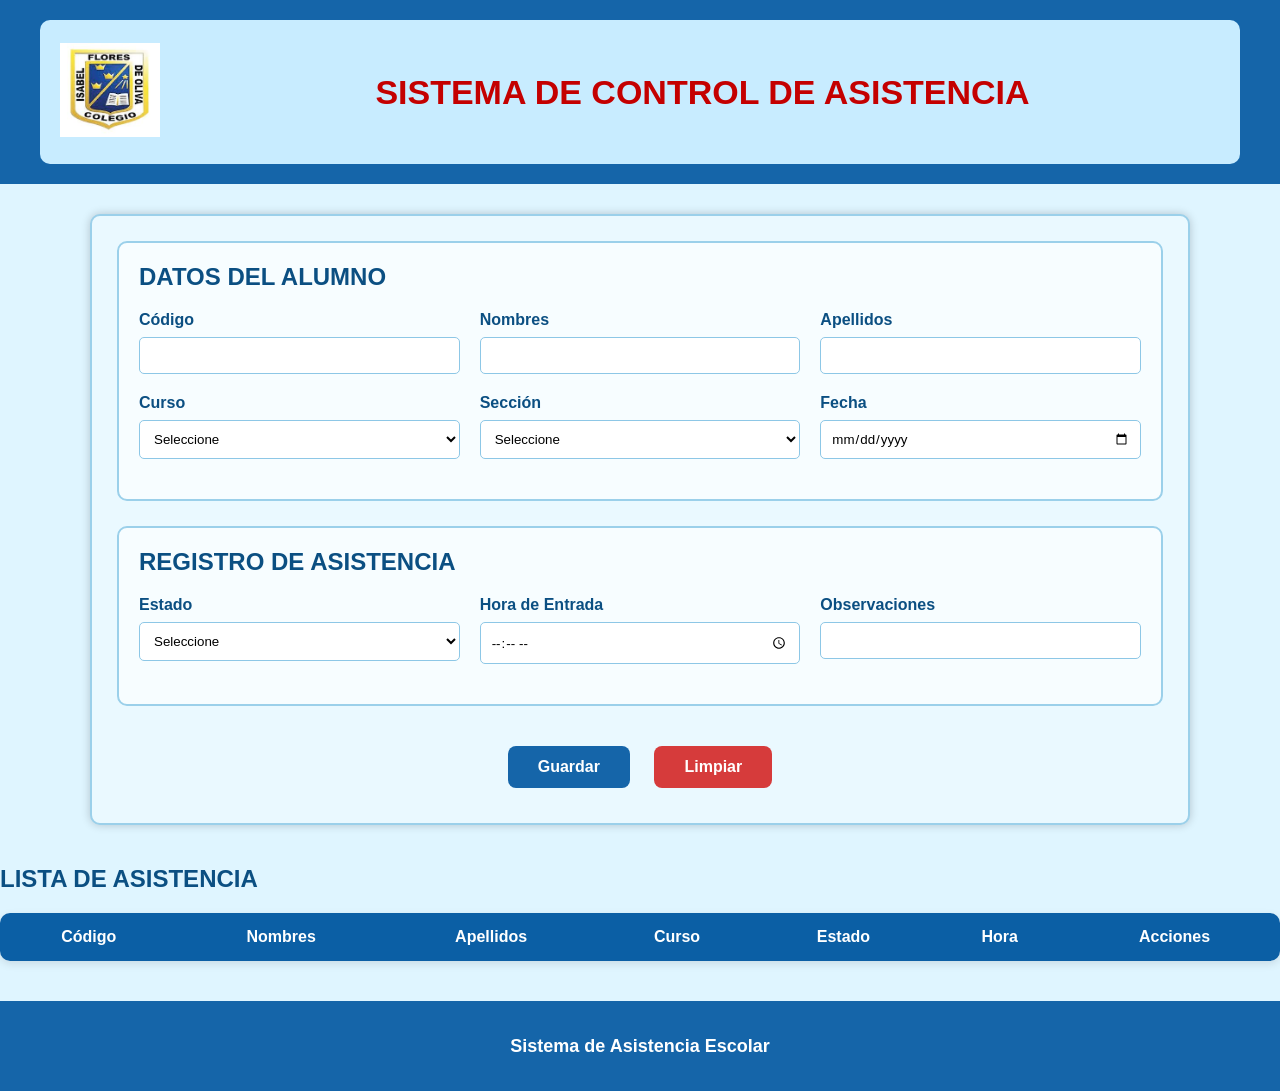
==== frontend/html/asistencia.html @ 784ea983 "avance frontend" ====
<!DOCTYPE html>
<html lang="es">
<head>
    <meta charset="UTF-8">
    <meta name="viewport" content="width=device-width, initial-scale=1.0">
    <title>Sistema de Asistencia</title>

    <link rel="stylesheet" href="/frontend/css/asistencia.css">
</head>

<body>
<header class="header">

    <div class="header-contenido">

        <div class="logo">
            <img src="/Imagenes/logo.jpg" alt="Logo">
        </div>

        <div class="titulo">
            <h1>SISTEMA DE CONTROL DE ASISTENCIA</h1>
        </div>

    </div>

</header>

    <main class="contenedor">

        <section class="seccion">

            <h2>DATOS DEL ALUMNO</h2>

            <div class="fila">

                <div class="grupo">
                    <label>Código</label>
                    <input type="text">
                </div>

                <div class="grupo">
                    <label>Nombres</label>
                    <input type="text">
                </div>

                <div class="grupo">
                    <label>Apellidos</label>
                    <input type="text">
                </div>

            </div>

            <div class="fila">

                <div class="grupo">
                    <label>Curso</label>
                    <select>
                        <option>Seleccione</option>
                        <option>Programación</option>
                        <option>Diseño Web</option>
                        <option>Base de Datos</option>
                    </select>
                </div>

                <div class="grupo">
                    <label>Sección</label>
                    <select>
                        <option>Seleccione</option>
                        <option>A</option>
                        <option>B</option>
                    </select>
                </div>

                <div class="grupo">
                    <label>Fecha</label>
                    <input type="date">
                </div>

            </div>

        </section>



        <!-- REGISTRO -->
        <section class="seccion">

            <h2>REGISTRO DE ASISTENCIA</h2>

            <div class="fila">

                <div class="grupo">
                    <label>Estado</label>
                    <select>
                        <option>Seleccione</option>
                        <option>Presente</option>
                        <option>Tardanza</option>
                        <option>Falta</option>
                    </select>
                </div>

                <div class="grupo">
                    <label>Hora de Entrada</label>
                    <input type="time">
                </div>

                <div class="grupo">
                    <label>Observaciones</label>
                    <input type="text">
                </div>

            </div>

        </section>






</section>

        <div class="botones">

            <button class="btn guardar">
                Guardar
            </button>

            <button class="btn limpiar">
                Limpiar
            </button>

        </div>

    </main>



<section class="tabla-contenedor">

    <h2>LISTA DE ASISTENCIA</h2>

    <table>

        <thead>

            <tr>
                <th>Código</th>
                <th>Nombres</th>
                <th>Apellidos</th>
                <th>Curso</th>
                <th>Estado</th>
                <th>Hora</th>
                <th>Acciones</th>
            </tr>

        </thead>

        <tbody>

           
        </tbody>

    </table>





<footer class="footer">

    <p>
        Sistema de Asistencia Escolar
    </p>

</footer>

</body>
</html>
---- frontend/css/asistencia.css ----
*{
    margin: 0;
    padding: 0;
    box-sizing: border-box;
    font-family: Arial, Helvetica, sans-serif;
}

body{
    background: #dff5ff;
}




.header{
    width: 100%;
    background: #1565a9;
    padding: 20px 40px;
}

.header-contenido{
    background: #c8ecff;
    border-radius: 10px;
    display: flex;
    align-items: center;
    gap: 25px;
    padding: 20px;
}



.logo img{
    width: 100px;
    height: 100px;
    object-fit: contain;
}


.titulo{
    width: 100%;
    text-align: center;
}

.titulo h1{
    color: #c40000;
    font-size: 34px;
}



.contenedor{
    width: 90%;
    max-width: 1100px;
    margin: 30px auto;
    background: #eaf9ff;
    padding: 25px;
    border-radius: 10px;
    border: 2px solid #9bd0ea;
    box-shadow: 0px 0px 10px rgba(0,0,0,0.2);
}


.seccion{
    margin-bottom: 25px;
    padding: 20px;
    border: 2px solid #9bd0ea;
    border-radius: 10px;
    background: #f7fdff;
}

.seccion h2{
    color: #0b4f82;
    margin-bottom: 20px;
}



.fila{
    display: flex;
    gap: 20px;
    margin-bottom: 20px;
    flex-wrap: wrap;
}

.grupo{
    flex: 1;
    min-width: 250px;
}

/* =========================
   INPUTS
========================= */

label{
    display: block;
    margin-bottom: 8px;
    font-weight: bold;
    color: #0b4f82;
}

input,
select{
    width: 100%;
    padding: 10px;
    border-radius: 5px;
    border: 1px solid #8dc7e6;
    outline: none;
    background: white;
}

input:focus,
select:focus{
    border: 2px solid #1565a9;
}

/* =========================
   BOTONES
========================= */

.botones{
    text-align: center;
    margin-top: 30px;
}

.btn{
    padding: 12px 30px;
    border: none;
    border-radius: 8px;
    font-size: 16px;
    font-weight: bold;
    cursor: pointer;
    margin: 10px;
    transition: 0.3s;
}

.guardar{
    background: #1565a9;
    color: white;
}

.guardar:hover{
    background: #0e4f85;
}

.limpiar{
    background: #d63b3b;
    color: white;
}

.limpiar:hover{
    background: #a82626;
}



.tabla-contenedor{
    margin-top: 40px;
}

.tabla-contenedor h2{
    color: #0b4f82;
    margin-bottom: 20px;
}

table{
    width: 100%;
    border-collapse: collapse;
    background: white;
    border-radius: 10px;
    overflow: hidden;
    box-shadow: 0px 3px 8px rgba(0,0,0,0.1);
}

thead{
    background: #0b5fa5;
    color: white;
}

th{
    padding: 15px;
    text-align: center;
}

td{
    padding: 12px;
    border-bottom: 1px solid #ddd;
    text-align: center;
}

tr:hover{
    background: #0b4f82;
}

/* BOTONES TABLA */

.editar{
    background: #f0ad4e;
    color: white;
    border: none;
    padding: 8px 14px;
    border-radius: 5px;
    cursor: pointer;
    margin-right: 5px;
}

.eliminar{
    background: #d9534f;
    color: white;
    border: none;
    padding: 8px 14px;
    border-radius: 5px;
    cursor: pointer;
}






.footer{
    width: 100%;
    background: #1565a9;
    height: 90px;
    display: flex;
    justify-content: center;
    align-items: center;
    margin-top: 40px;
}

.footer p{
    color: white;
    font-size: 18px;
    font-weight: bold;
}
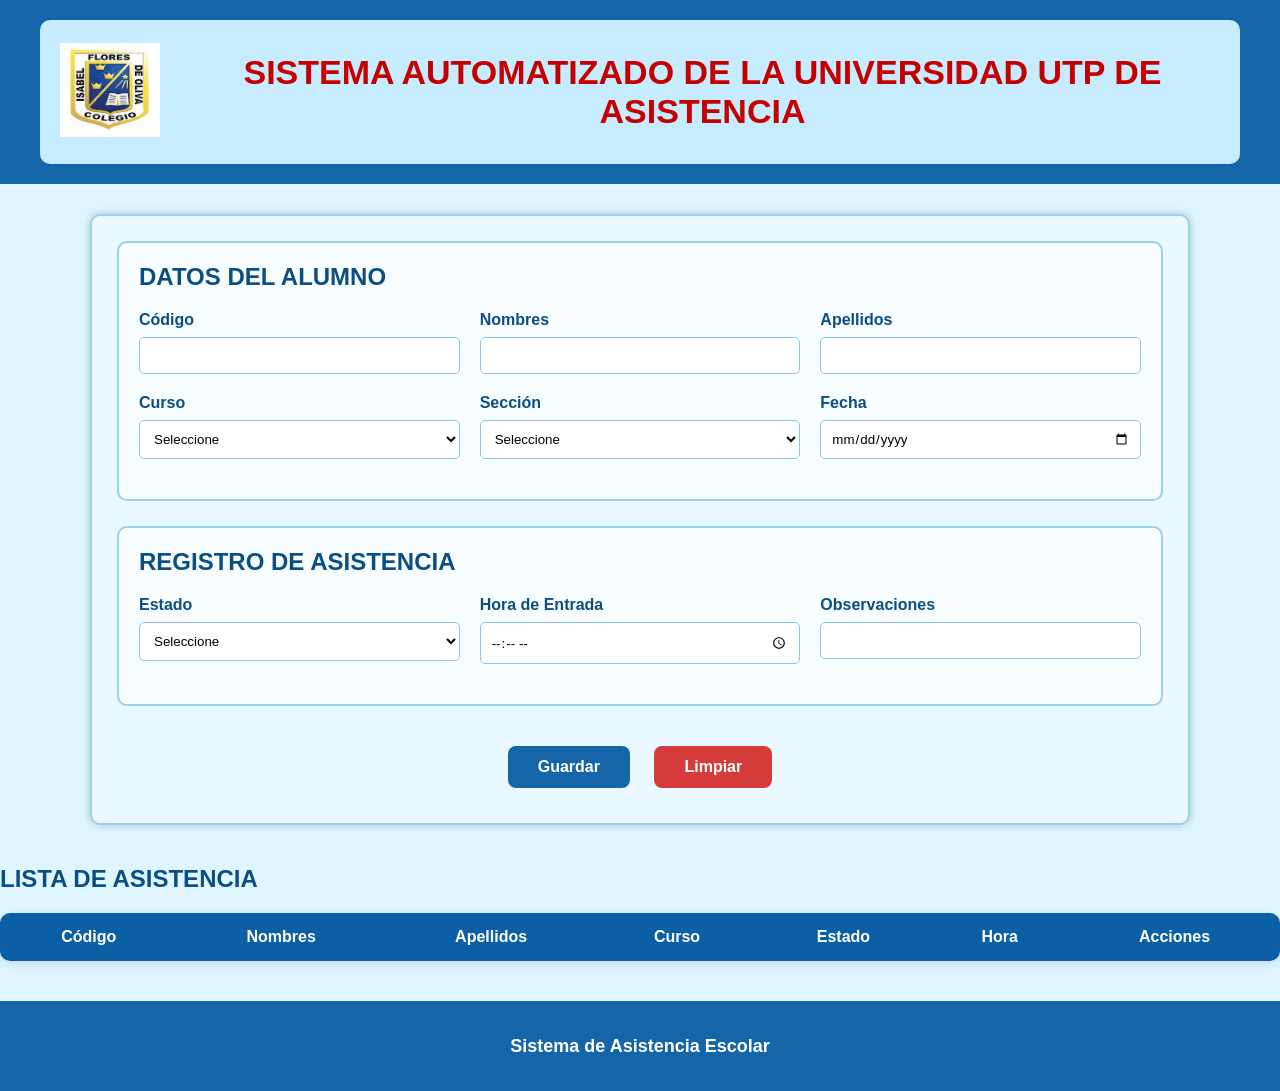
==== commit c6ecfad4: "Cambios del frontend en la rama de conflictos" ====
--- a/frontend/html/asistencia.html
+++ b/frontend/html/asistencia.html
@@ -18,7 +18,7 @@
         </div>
 
         <div class="titulo">
-            <h1>SISTEMA DE CONTROL DE ASISTENCIA</h1>
+            <h1>SISTEMA AUTOMATIZADO DE LA UNIVERSIDAD UTP DE ASISTENCIA</h1>
         </div>
 
     </div>
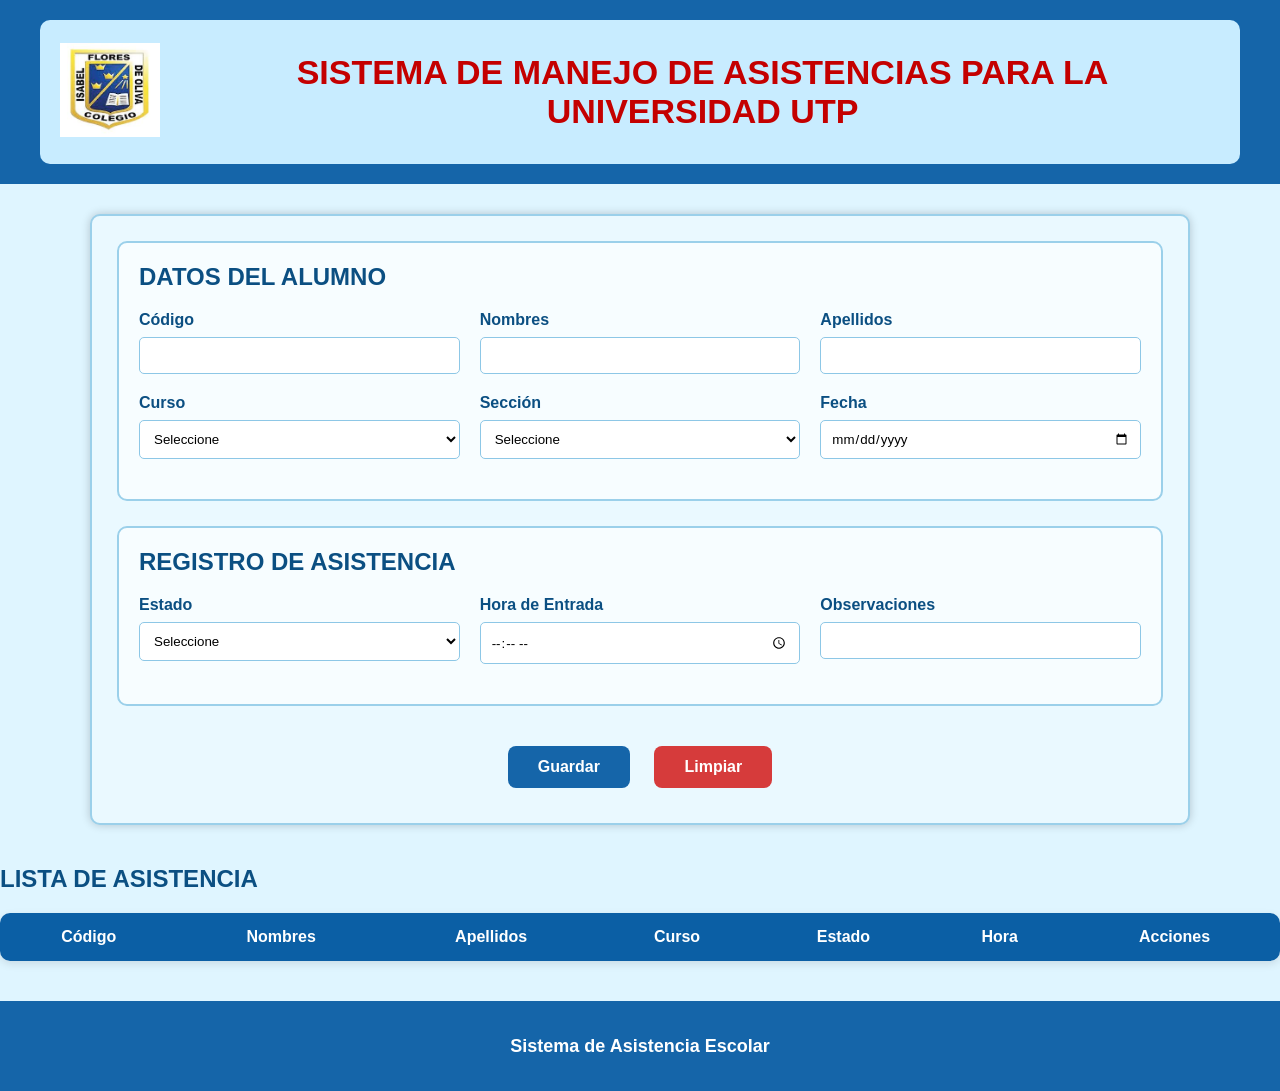
==== commit 25dda5ff: "Cambios del frontend en la rama develop para ajustar detalles minimos" ====
--- a/frontend/html/asistencia.html
+++ b/frontend/html/asistencia.html
@@ -18,7 +18,7 @@
         </div>
 
         <div class="titulo">
-            <h1>SISTEMA AUTOMATIZADO DE LA UNIVERSIDAD UTP DE ASISTENCIA</h1>
+            <h1>SISTEMA DE MANEJO DE ASISTENCIAS PARA LA UNIVERSIDAD UTP</h1>
         </div>
 
     </div>
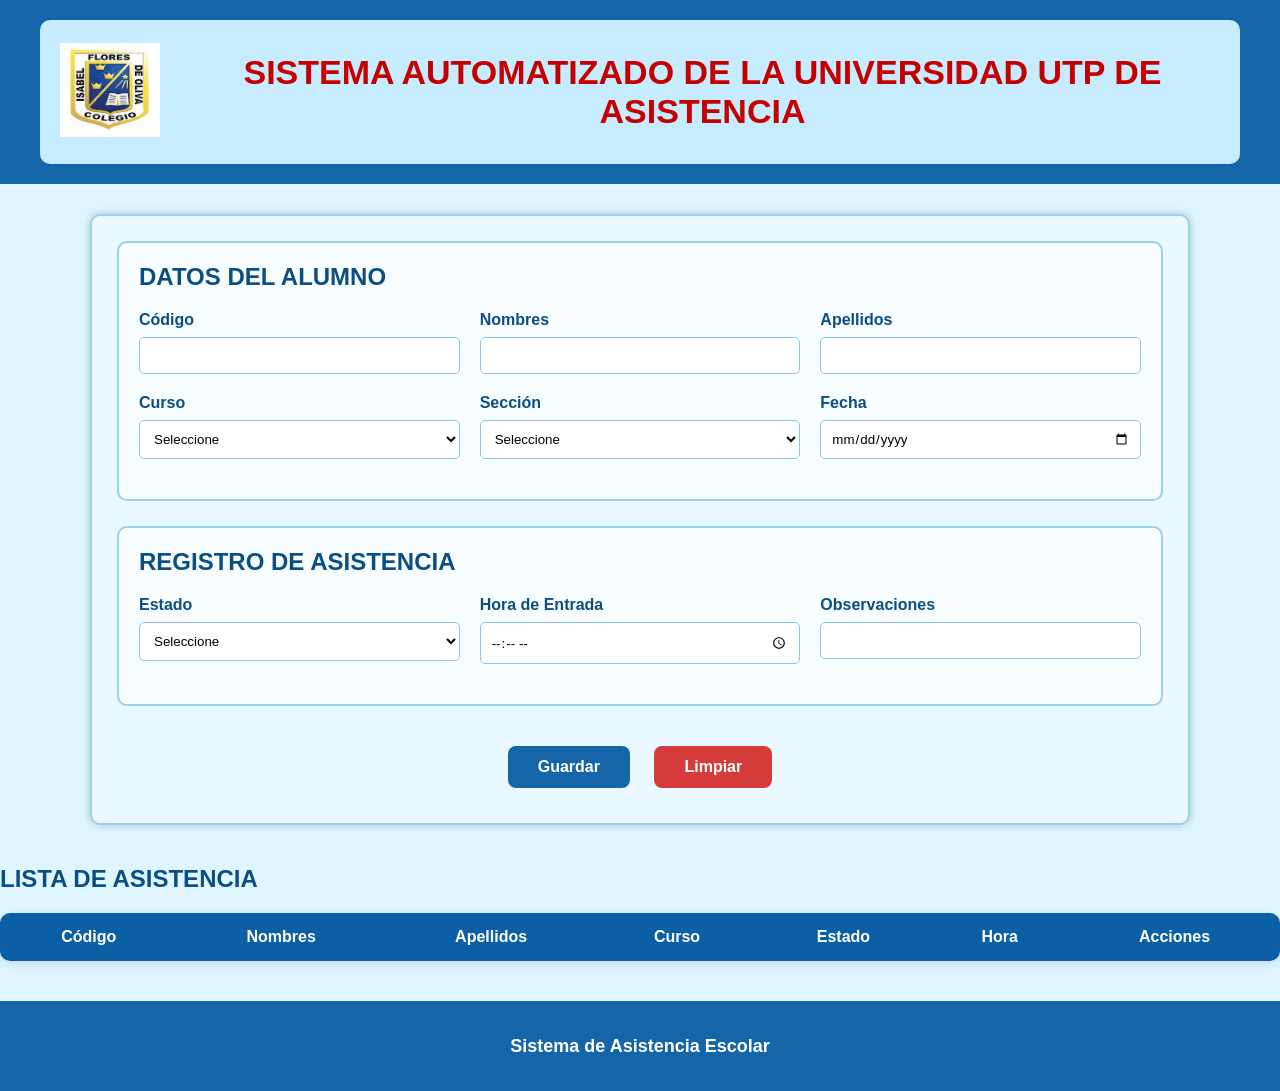
==== commit 43dad97b: "Conflicto resuelto al decidir que uno solo cambio del archivo debe ser aceptado" ====
--- a/frontend/html/asistencia.html
+++ b/frontend/html/asistencia.html
@@ -18,7 +18,7 @@
         </div>
 
         <div class="titulo">
-            <h1>SISTEMA DE MANEJO DE ASISTENCIAS PARA LA UNIVERSIDAD UTP</h1>
+            <h1>SISTEMA AUTOMATIZADO DE LA UNIVERSIDAD UTP DE ASISTENCIA</h1>
         </div>
 
     </div>
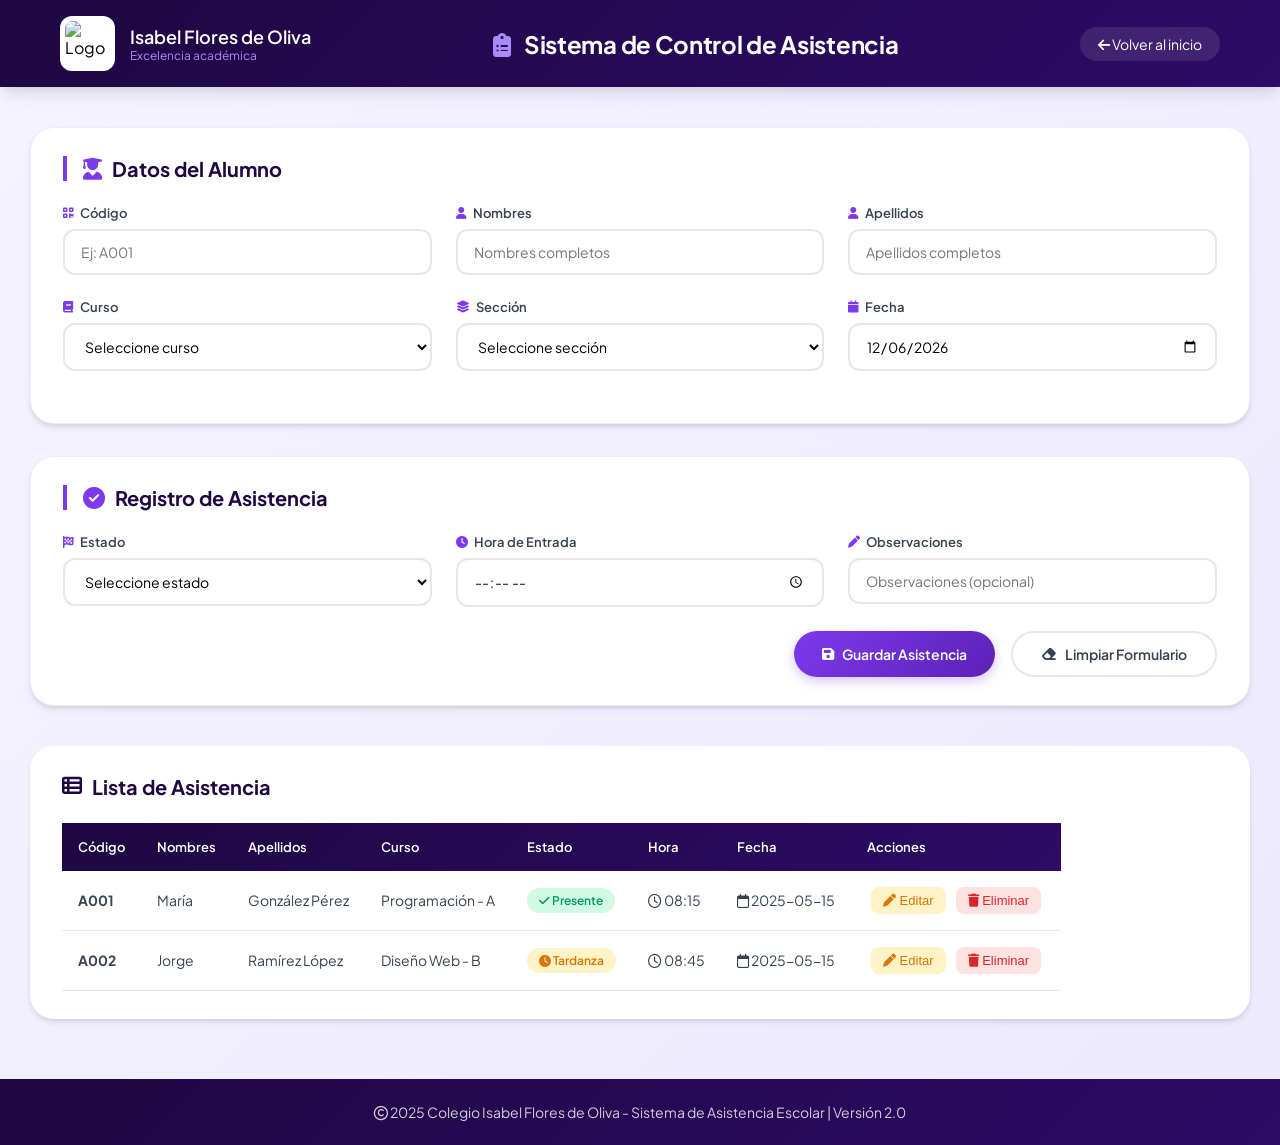
==== commit 1b764b38: "se creo los diseños finales para index.html y asistencia.html, con sus csss correspondientes" ====
--- a/frontend/html/asistencia.html
+++ b/frontend/html/asistencia.html
@@ -2,178 +2,370 @@
 <html lang="es">
 <head>
     <meta charset="UTF-8">
-    <meta name="viewport" content="width=device-width, initial-scale=1.0">
-    <title>Sistema de Asistencia</title>
-
+    <meta name="viewport" content="width=device-width, initial-scale=1.0, user-scalable=yes">
+    <title>Sistema de Asistencia | Isabel Flores de Oliva</title>
+    
+    <link href="https://fonts.googleapis.com/css2?family=Plus+Jakarta+Sans:wght@300;400;500;600;700;800&display=swap" rel="stylesheet">
+    <link rel="stylesheet" href="https://cdnjs.cloudflare.com/ajax/libs/font-awesome/6.5.1/css/all.min.css">
     <link rel="stylesheet" href="/frontend/css/asistencia.css">
 </head>
-
 <body>
-<header class="header">
-
-    <div class="header-contenido">
-
-        <div class="logo">
-            <img src="/Imagenes/logo.jpg" alt="Logo">
-        </div>
-
-        <div class="titulo">
-            <h1>SISTEMA AUTOMATIZADO DE LA UNIVERSIDAD UTP DE ASISTENCIA</h1>
-        </div>
-
+
+<header class="header-modern">
+    <div class="header-contenido-modern">
+        <div class="logo-modern">
+            <img src="https://placehold.co/200x200/7C3AED/white?text=IFO" alt="Logo">
+            <div>
+                <h2>Isabel Flores de Oliva</h2>
+                <p>Excelencia académica</p>
+            </div>
+        </div>
+        <div class="titulo-modern">
+            <h1><i class="fa-solid fa-clipboard-list"></i> Sistema de Control de Asistencia</h1>
+        </div>
+        <div>
+            <a href="index.html" style="color: white; text-decoration: none; background: rgba(255,255,255,0.1); padding: 8px 18px; border-radius: 40px; font-size: 14px;">
+                <i class="fa-solid fa-arrow-left"></i> Volver al inicio
+            </a>
+        </div>
     </div>
-
 </header>
 
-    <main class="contenedor">
-
-        <section class="seccion">
-
-            <h2>DATOS DEL ALUMNO</h2>
-
-            <div class="fila">
-
-                <div class="grupo">
-                    <label>Código</label>
-                    <input type="text">
-                </div>
-
-                <div class="grupo">
-                    <label>Nombres</label>
-                    <input type="text">
-                </div>
-
-                <div class="grupo">
-                    <label>Apellidos</label>
-                    <input type="text">
-                </div>
-
-            </div>
-
-            <div class="fila">
-
-                <div class="grupo">
-                    <label>Curso</label>
-                    <select>
-                        <option>Seleccione</option>
-                        <option>Programación</option>
-                        <option>Diseño Web</option>
-                        <option>Base de Datos</option>
-                    </select>
-                </div>
-
-                <div class="grupo">
-                    <label>Sección</label>
-                    <select>
-                        <option>Seleccione</option>
-                        <option>A</option>
-                        <option>B</option>
-                    </select>
-                </div>
-
-                <div class="grupo">
-                    <label>Fecha</label>
-                    <input type="date">
-                </div>
-
-            </div>
-
-        </section>
-
-
-
-        <!-- REGISTRO -->
-        <section class="seccion">
-
-            <h2>REGISTRO DE ASISTENCIA</h2>
-
-            <div class="fila">
-
-                <div class="grupo">
-                    <label>Estado</label>
-                    <select>
-                        <option>Seleccione</option>
-                        <option>Presente</option>
-                        <option>Tardanza</option>
-                        <option>Falta</option>
-                    </select>
-                </div>
-
-                <div class="grupo">
-                    <label>Hora de Entrada</label>
-                    <input type="time">
-                </div>
-
-                <div class="grupo">
-                    <label>Observaciones</label>
-                    <input type="text">
-                </div>
-
-            </div>
-
-        </section>
-
-
-
-
-
-
-</section>
-
-        <div class="botones">
-
-            <button class="btn guardar">
-                Guardar
+<main class="contenedor-modern">
+    <div id="alertContainer"></div>
+    
+    <!-- DATOS DEL ALUMNO -->
+    <section class="seccion-modern">
+        <h2><i class="fa-solid fa-user-graduate"></i> Datos del Alumno</h2>
+        <div class="fila-modern">
+            <div class="grupo-modern">
+                <label><i class="fa-solid fa-qrcode"></i> Código</label>
+                <input type="text" id="codigo" placeholder="Ej: A001">
+            </div>
+            <div class="grupo-modern">
+                <label><i class="fa-solid fa-user"></i> Nombres</label>
+                <input type="text" id="nombres" placeholder="Nombres completos">
+            </div>
+            <div class="grupo-modern">
+                <label><i class="fa-solid fa-user"></i> Apellidos</label>
+                <input type="text" id="apellidos" placeholder="Apellidos completos">
+            </div>
+        </div>
+        <div class="fila-modern">
+            <div class="grupo-modern">
+                <label><i class="fa-solid fa-book"></i> Curso</label>
+                <select id="curso">
+                    <option value="">Seleccione curso</option>
+                    <option>Programación</option>
+                    <option>Diseño Web</option>
+                    <option>Base de Datos</option>
+                    <option>Matemática</option>
+                    <option>Comunicación</option>
+                </select>
+            </div>
+            <div class="grupo-modern">
+                <label><i class="fa-solid fa-layer-group"></i> Sección</label>
+                <select id="seccion">
+                    <option value="">Seleccione sección</option>
+                    <option>A</option>
+                    <option>B</option>
+                    <option>C</option>
+                </select>
+            </div>
+            <div class="grupo-modern">
+                <label><i class="fa-solid fa-calendar"></i> Fecha</label>
+                <input type="date" id="fecha">
+            </div>
+        </div>
+    </section>
+
+    <!-- REGISTRO DE ASISTENCIA -->
+    <section class="seccion-modern">
+        <h2><i class="fa-solid fa-check-circle"></i> Registro de Asistencia</h2>
+        <div class="fila-modern">
+            <div class="grupo-modern">
+                <label><i class="fa-solid fa-flag-checkered"></i> Estado</label>
+                <select id="estado">
+                    <option value="">Seleccione estado</option>
+                    <option value="Presente">Presente</option>
+                    <option value="Tardanza">Tardanza</option>
+                    <option value="Falta">Falta</option>
+                </select>
+            </div>
+            <div class="grupo-modern">
+                <label><i class="fa-solid fa-clock"></i> Hora de Entrada</label>
+                <input type="time" id="hora">
+            </div>
+            <div class="grupo-modern">
+                <label><i class="fa-solid fa-pen"></i> Observaciones</label>
+                <input type="text" id="observaciones" placeholder="Observaciones (opcional)">
+            </div>
+        </div>
+        <div class="botones-modern">
+            <button class="btn-modern btn-guardar-modern" id="guardarBtn">
+                <i class="fa-solid fa-save"></i> Guardar Asistencia
             </button>
-
-            <button class="btn limpiar">
-                Limpiar
+            <button class="btn-modern btn-limpiar-modern" id="limpiarBtn">
+                <i class="fa-solid fa-eraser"></i> Limpiar Formulario
             </button>
-
-        </div>
-
-    </main>
-
-
-
-<section class="tabla-contenedor">
-
-    <h2>LISTA DE ASISTENCIA</h2>
-
-    <table>
-
-        <thead>
-
+        </div>
+    </section>
+
+    <!-- TABLA DE ASISTENCIA -->
+    <div class="tabla-contenedor-modern">
+        <h2><i class="fa-solid fa-table-list"></i> Lista de Asistencia</h2>
+        <table class="tabla-modern">
+            <thead>
+                <tr>
+                    <th>Código</th>
+                    <th>Nombres</th>
+                    <th>Apellidos</th>
+                    <th>Curso</th>
+                    <th>Estado</th>
+                    <th>Hora</th>
+                    <th>Fecha</th>
+                    <th>Acciones</th>
+                </tr>
+            </thead>
+            <tbody id="tablaBody">
+                <tr class="empty-row">
+                    <td colspan="8">📋 No hay registros de asistencia. Complete el formulario para agregar.</td>
+                </tr>
+            </tbody>
+        </table>
+    </div>
+</main>
+
+<footer class="footer-modern">
+    <p><i class="fa-regular fa-copyright"></i> 2025 Colegio Isabel Flores de Oliva - Sistema de Asistencia Escolar | Versión 2.0</p>
+</footer>
+
+<script>
+    // Cargar registros desde localStorage
+    let asistencias = [];
+    
+    function loadFromStorage() {
+        const stored = localStorage.getItem('asistencias_ie');
+        if(stored) {
+            asistencias = JSON.parse(stored);
+        } else {
+            // Datos de ejemplo para mostrar funcionalidad
+            asistencias = [
+                {
+                    id: Date.now() + 1,
+                    codigo: 'A001',
+                    nombres: 'María',
+                    apellidos: 'González Pérez',
+                    curso: 'Programación',
+                    seccion: 'A',
+                    estado: 'Presente',
+                    hora: '08:15',
+                    fecha: '2025-05-15',
+                    observaciones: 'Llegó puntual'
+                },
+                {
+                    id: Date.now() + 2,
+                    codigo: 'A002',
+                    nombres: 'Jorge',
+                    apellidos: 'Ramírez López',
+                    curso: 'Diseño Web',
+                    seccion: 'B',
+                    estado: 'Tardanza',
+                    hora: '08:45',
+                    fecha: '2025-05-15',
+                    observaciones: 'Tráfico'
+                }
+            ];
+            saveToStorage();
+        }
+        renderTable();
+    }
+    
+    function saveToStorage() {
+        localStorage.setItem('asistencias_ie', JSON.stringify(asistencias));
+    }
+    
+    function showAlert(message, type = 'success') {
+        const container = document.getElementById('alertContainer');
+        const alertDiv = document.createElement('div');
+        alertDiv.className = `alert-modern alert-${type}-modern`;
+        alertDiv.innerHTML = `<i class="fa-solid ${type === 'success' ? 'fa-circle-check' : 'fa-circle-exclamation'}"></i> ${message}`;
+        container.appendChild(alertDiv);
+        
+        setTimeout(() => {
+            alertDiv.remove();
+        }, 3000);
+    }
+    
+    function limpiarFormulario() {
+        document.getElementById('codigo').value = '';
+        document.getElementById('nombres').value = '';
+        document.getElementById('apellidos').value = '';
+        document.getElementById('curso').value = '';
+        document.getElementById('seccion').value = '';
+        document.getElementById('fecha').value = '';
+        document.getElementById('estado').value = '';
+        document.getElementById('hora').value = '';
+        document.getElementById('observaciones').value = '';
+    }
+    
+    function getFormData() {
+        return {
+            id: Date.now(),
+            codigo: document.getElementById('codigo').value.trim(),
+            nombres: document.getElementById('nombres').value.trim(),
+            apellidos: document.getElementById('apellidos').value.trim(),
+            curso: document.getElementById('curso').value,
+            seccion: document.getElementById('seccion').value,
+            fecha: document.getElementById('fecha').value,
+            estado: document.getElementById('estado').value,
+            hora: document.getElementById('hora').value,
+            observaciones: document.getElementById('observaciones').value.trim() || '--'
+        };
+    }
+    
+    function validarFormulario(data) {
+        if(!data.codigo) return 'El código es obligatorio';
+        if(!data.nombres) return 'Los nombres son obligatorios';
+        if(!data.apellidos) return 'Los apellidos son obligatorios';
+        if(!data.curso) return 'Seleccione un curso';
+        if(!data.seccion) return 'Seleccione una sección';
+        if(!data.fecha) return 'Seleccione una fecha';
+        if(!data.estado) return 'Seleccione un estado';
+        if(!data.hora) return 'Ingrese la hora de entrada';
+        return null;
+    }
+    
+    function guardarAsistencia() {
+        const data = getFormData();
+        const error = validarFormulario(data);
+        
+        if(error) {
+            showAlert(error, 'error');
+            return;
+        }
+        
+        // Verificar si ya existe asistencia para ese alumno en la misma fecha
+        const existe = asistencias.some(a => a.codigo === data.codigo && a.fecha === data.fecha);
+        if(existe) {
+            showAlert(`⚠️ Ya existe un registro de asistencia para el código ${data.codigo} en la fecha ${data.fecha}`, 'error');
+            return;
+        }
+        
+        asistencias.push(data);
+        saveToStorage();
+        renderTable();
+        limpiarFormulario();
+        showAlert('✅ Asistencia registrada correctamente', 'success');
+    }
+    
+    function eliminarRegistro(id) {
+        if(confirm('¿Estás seguro de eliminar este registro de asistencia?')) {
+            asistencias = asistencias.filter(a => a.id !== id);
+            saveToStorage();
+            renderTable();
+            showAlert('🗑️ Registro eliminado', 'success');
+        }
+    }
+    
+    function editarRegistro(id) {
+        const registro = asistencias.find(a => a.id === id);
+        if(registro) {
+            document.getElementById('codigo').value = registro.codigo;
+            document.getElementById('nombres').value = registro.nombres;
+            document.getElementById('apellidos').value = registro.apellidos;
+            document.getElementById('curso').value = registro.curso;
+            document.getElementById('seccion').value = registro.seccion;
+            document.getElementById('fecha').value = registro.fecha;
+            document.getElementById('estado').value = registro.estado;
+            document.getElementById('hora').value = registro.hora;
+            document.getElementById('observaciones').value = registro.observaciones !== '--' ? registro.observaciones : '';
+            
+            // Eliminar el viejo para reemplazar al guardar
+            asistencias = asistencias.filter(a => a.id !== id);
+            saveToStorage();
+            renderTable();
+            showAlert('✏️ Modifica los datos y presiona Guardar', 'success');
+            
+            // Hacer scroll al formulario
+            document.querySelector('.seccion-modern').scrollIntoView({ behavior: 'smooth' });
+        }
+    }
+    
+    function getBadgeEstado(estado) {
+        switch(estado) {
+            case 'Presente': return '<span class="badge-estado badge-presente"><i class="fa-solid fa-check"></i> Presente</span>';
+            case 'Tardanza': return '<span class="badge-estado badge-tardanza"><i class="fa-solid fa-clock"></i> Tardanza</span>';
+            case 'Falta': return '<span class="badge-estado badge-falta"><i class="fa-solid fa-xmark"></i> Falta</span>';
+            default: return estado;
+        }
+    }
+    
+    function renderTable() {
+        const tbody = document.getElementById('tablaBody');
+        
+        if(asistencias.length === 0) {
+            tbody.innerHTML = '<tr class="empty-row"><td colspan="8">📋 No hay registros de asistencia. Complete el formulario para agregar.</td></tr>';
+            return;
+        }
+        
+        tbody.innerHTML = asistencias.map(reg => `
             <tr>
-                <th>Código</th>
-                <th>Nombres</th>
-                <th>Apellidos</th>
-                <th>Curso</th>
-                <th>Estado</th>
-                <th>Hora</th>
-                <th>Acciones</th>
+                <td><strong>${escapeHtml(reg.codigo)}</strong></td>
+                <td>${escapeHtml(reg.nombres)}</td>
+                <td>${escapeHtml(reg.apellidos)}</td>
+                <td>${escapeHtml(reg.curso)} - ${escapeHtml(reg.seccion)}</td>
+                <td>${getBadgeEstado(reg.estado)}</td>
+                <td><i class="fa-regular fa-clock"></i> ${reg.hora}</td>
+                <td><i class="fa-regular fa-calendar"></i> ${reg.fecha}</td>
+                <td>
+                    <button class="accion-btn btn-editar" onclick="editarRegistro(${reg.id})">
+                        <i class="fa-solid fa-pen"></i> Editar
+                    </button>
+                    <button class="accion-btn btn-eliminar" onclick="eliminarRegistro(${reg.id})">
+                        <i class="fa-solid fa-trash"></i> Eliminar
+                    </button>
+                </td>
             </tr>
-
-        </thead>
-
-        <tbody>
-
-           
-        </tbody>
-
-    </table>
-
-
-
-
-
-<footer class="footer">
-
-    <p>
-        Sistema de Asistencia Escolar
-    </p>
-
-</footer>
-
+        `).join('');
+    }
+    
+    function escapeHtml(str) {
+        if(!str) return '';
+        return str.replace(/[&<>]/g, function(m) {
+            if(m === '&') return '&amp;';
+            if(m === '<') return '&lt;';
+            if(m === '>') return '&gt;';
+            return m;
+        });
+    }
+    
+    // Establecer fecha actual por defecto
+    function setDefaultDate() {
+        const today = new Date().toISOString().split('T')[0];
+        if(!document.getElementById('fecha').value) {
+            document.getElementById('fecha').value = today;
+        }
+    }
+    
+    // Event Listeners
+    document.getElementById('guardarBtn').addEventListener('click', guardarAsistencia);
+    document.getElementById('limpiarBtn').addEventListener('click', limpiarFormulario);
+    
+    // Inicializar
+    loadFromStorage();
+    setDefaultDate();
+    
+    // Efecto de entrada suave
+    document.querySelectorAll('.seccion-modern, .tabla-contenedor-modern').forEach((el, idx) => {
+        el.style.opacity = '0';
+        el.style.transform = 'translateY(20px)';
+        setTimeout(() => {
+            el.style.transition = 'all 0.5s ease';
+            el.style.opacity = '1';
+            el.style.transform = 'translateY(0)';
+        }, idx * 100);
+    });
+</script>
 </body>
 </html>
--- a/frontend/css/asistencia.css
+++ b/frontend/css/asistencia.css
@@ -1,234 +1,424 @@
-*{
-    margin: 0;
-    padding: 0;
-    box-sizing: border-box;
-    font-family: Arial, Helvetica, sans-serif;
-}
-
-body{
-    background: #dff5ff;
-}
-
-
-
-
-.header{
-    width: 100%;
-    background: #1565a9;
-    padding: 20px 40px;
-}
-
-.header-contenido{
-    background: #c8ecff;
-    border-radius: 10px;
-    display: flex;
-    align-items: center;
-    gap: 25px;
-    padding: 20px;
-}
-
-
-
-.logo img{
-    width: 100px;
-    height: 100px;
-    object-fit: contain;
-}
-
-
-.titulo{
-    width: 100%;
-    text-align: center;
-}
-
-.titulo h1{
-    color: #c40000;
-    font-size: 34px;
-}
-
-
-
-.contenedor{
-    width: 90%;
-    max-width: 1100px;
-    margin: 30px auto;
-    background: #eaf9ff;
-    padding: 25px;
-    border-radius: 10px;
-    border: 2px solid #9bd0ea;
-    box-shadow: 0px 0px 10px rgba(0,0,0,0.2);
-}
-
-
-.seccion{
-    margin-bottom: 25px;
-    padding: 20px;
-    border: 2px solid #9bd0ea;
-    border-radius: 10px;
-    background: #f7fdff;
-}
-
-.seccion h2{
-    color: #0b4f82;
-    margin-bottom: 20px;
-}
-
-
-
-.fila{
-    display: flex;
-    gap: 20px;
-    margin-bottom: 20px;
-    flex-wrap: wrap;
-}
-
-.grupo{
-    flex: 1;
-    min-width: 250px;
-}
-
-/* =========================
-   INPUTS
-========================= */
-
-label{
-    display: block;
-    margin-bottom: 8px;
-    font-weight: bold;
-    color: #0b4f82;
-}
-
-input,
-select{
-    width: 100%;
-    padding: 10px;
-    border-radius: 5px;
-    border: 1px solid #8dc7e6;
-    outline: none;
-    background: white;
-}
-
-input:focus,
-select:focus{
-    border: 2px solid #1565a9;
-}
-
-/* =========================
-   BOTONES
-========================= */
-
-.botones{
-    text-align: center;
-    margin-top: 30px;
-}
-
-.btn{
-    padding: 12px 30px;
-    border: none;
-    border-radius: 8px;
-    font-size: 16px;
-    font-weight: bold;
-    cursor: pointer;
-    margin: 10px;
-    transition: 0.3s;
-}
-
-.guardar{
-    background: #1565a9;
-    color: white;
-}
-
-.guardar:hover{
-    background: #0e4f85;
-}
-
-.limpiar{
-    background: #d63b3b;
-    color: white;
-}
-
-.limpiar:hover{
-    background: #a82626;
-}
-
-
-
-.tabla-contenedor{
-    margin-top: 40px;
-}
-
-.tabla-contenedor h2{
-    color: #0b4f82;
-    margin-bottom: 20px;
-}
-
-table{
-    width: 100%;
-    border-collapse: collapse;
-    background: white;
-    border-radius: 10px;
-    overflow: hidden;
-    box-shadow: 0px 3px 8px rgba(0,0,0,0.1);
-}
-
-thead{
-    background: #0b5fa5;
-    color: white;
-}
-
-th{
-    padding: 15px;
-    text-align: center;
-}
-
-td{
-    padding: 12px;
-    border-bottom: 1px solid #ddd;
-    text-align: center;
-}
-
-tr:hover{
-    background: #0b4f82;
-}
-
-/* BOTONES TABLA */
-
-.editar{
-    background: #f0ad4e;
-    color: white;
-    border: none;
-    padding: 8px 14px;
-    border-radius: 5px;
-    cursor: pointer;
-    margin-right: 5px;
-}
-
-.eliminar{
-    background: #d9534f;
-    color: white;
-    border: none;
-    padding: 8px 14px;
-    border-radius: 5px;
-    cursor: pointer;
-}
-
-
-
-
-
-
-.footer{
-    width: 100%;
-    background: #1565a9;
-    height: 90px;
-    display: flex;
-    justify-content: center;
-    align-items: center;
-    margin-top: 40px;
-}
-
-.footer p{
-    color: white;
-    font-size: 18px;
-    font-weight: bold;
-}+        * {
+            margin: 0;
+            padding: 0;
+            box-sizing: border-box;
+        }
+        
+        :root {
+            --primary: #7C3AED;
+            --primary-dark: #5B21B6;
+            --primary-light: #8B5CF6;
+            --accent: #A78BFA;
+            --bg-dark: #0F0A1A;
+            --bg-card: #1A1025;
+            --bg-input: #251836;
+            --text-primary: #F5F3FF;
+            --text-secondary: #C4B5FD;
+            --border: rgba(124, 58, 237, 0.25);
+            --success: #10B981;
+            --warning: #F59E0B;
+            --danger: #EF4444;
+            --gray-50: #F9FAFB;
+            --gray-100: #F3F4F6;
+            --gray-200: #E5E7EB;
+            --gray-600: #4B5563;
+            --gray-700: #374151;
+            --gray-800: #1F2937;
+            --shadow-sm: 0 1px 2px 0 rgba(0, 0, 0, 0.05);
+            --shadow-md: 0 4px 6px -1px rgba(0, 0, 0, 0.1), 0 2px 4px -1px rgba(0, 0, 0, 0.06);
+            --shadow-lg: 0 10px 15px -3px rgba(0, 0, 0, 0.1), 0 4px 6px -2px rgba(0, 0, 0, 0.05);
+            --shadow-xl: 0 20px 25px -5px rgba(0, 0, 0, 0.1), 0 10px 10px -5px rgba(0, 0, 0, 0.04);
+        }
+        
+        body {
+            font-family: 'Plus Jakarta Sans', sans-serif;
+            background: linear-gradient(135deg, #F5F3FF 0%, #EDE9FE 100%);
+            min-height: 100vh;
+        }
+        
+        /* Header moderno */
+        .header-modern {
+            background: linear-gradient(135deg, #1E0742 0%, #2D0B66 100%);
+            padding: 0 60px;
+            position: sticky;
+            top: 0;
+            z-index: 100;
+            box-shadow: var(--shadow-lg);
+        }
+        
+        .header-contenido-modern {
+            display: flex;
+            align-items: center;
+            justify-content: space-between;
+            padding: 16px 0;
+            flex-wrap: wrap;
+            gap: 20px;
+        }
+        
+        .logo-modern {
+            display: flex;
+            align-items: center;
+            gap: 15px;
+        }
+        
+        .logo-modern img {
+            width: 55px;
+            height: 55px;
+            object-fit: cover;
+            border-radius: 12px;
+            background: white;
+            padding: 5px;
+        }
+        
+        .logo-modern h2 {
+            color: white;
+            font-size: 18px;
+            font-weight: 600;
+        }
+        
+        .logo-modern p {
+            color: var(--accent);
+            font-size: 12px;
+        }
+        
+        .titulo-modern h1 {
+            color: white;
+            font-size: 24px;
+            font-weight: 700;
+            letter-spacing: -0.3px;
+        }
+        
+        .titulo-modern i {
+            color: var(--accent);
+            margin-right: 10px;
+        }
+        
+        /* Contenedor principal */
+        .contenedor-modern {
+            max-width: 1300px;
+            margin: 40px auto;
+            padding: 0 30px;
+        }
+        
+        /* Tarjetas de sección */
+        .seccion-modern {
+            background: white;
+            border-radius: 24px;
+            padding: 28px 32px;
+            margin-bottom: 32px;
+            box-shadow: var(--shadow-md);
+            transition: all 0.3s ease;
+            border: 1px solid rgba(124, 58, 237, 0.1);
+        }
+        
+        .seccion-modern:hover {
+            box-shadow: var(--shadow-lg);
+            border-color: rgba(124, 58, 237, 0.2);
+        }
+        
+        .seccion-modern h2 {
+            color: #1E0742;
+            font-size: 20px;
+            font-weight: 700;
+            margin-bottom: 24px;
+            display: flex;
+            align-items: center;
+            gap: 10px;
+            border-left: 4px solid var(--primary);
+            padding-left: 16px;
+        }
+        
+        .seccion-modern h2 i {
+            color: var(--primary);
+            font-size: 22px;
+        }
+        
+        /* Grid de formulario */
+        .fila-modern {
+            display: grid;
+            grid-template-columns: repeat(auto-fit, minmax(280px, 1fr));
+            gap: 24px;
+            margin-bottom: 24px;
+        }
+        
+        .grupo-modern {
+            display: flex;
+            flex-direction: column;
+        }
+        
+        .grupo-modern label {
+            font-size: 13px;
+            font-weight: 600;
+            color: var(--gray-700);
+            margin-bottom: 8px;
+            display: flex;
+            align-items: center;
+            gap: 6px;
+        }
+        
+        .grupo-modern label i {
+            color: var(--primary);
+            font-size: 12px;
+        }
+        
+        .grupo-modern input,
+        .grupo-modern select {
+            padding: 12px 16px;
+            border: 2px solid var(--gray-200);
+            border-radius: 12px;
+            font-family: 'Plus Jakarta Sans', sans-serif;
+            font-size: 14px;
+            transition: all 0.2s;
+            outline: none;
+            background: white;
+        }
+        
+        .grupo-modern input:focus,
+        .grupo-modern select:focus {
+            border-color: var(--primary);
+            box-shadow: 0 0 0 4px rgba(124, 58, 237, 0.1);
+        }
+        
+        /* Botones */
+        .botones-modern {
+            display: flex;
+            gap: 16px;
+            justify-content: flex-end;
+            margin-top: 16px;
+        }
+        
+        .btn-modern {
+            padding: 12px 28px;
+            border: none;
+            border-radius: 40px;
+            font-family: 'Plus Jakarta Sans', sans-serif;
+            font-size: 14px;
+            font-weight: 600;
+            cursor: pointer;
+            transition: all 0.3s;
+            display: inline-flex;
+            align-items: center;
+            gap: 8px;
+        }
+        
+        .btn-guardar-modern {
+            background: linear-gradient(135deg, var(--primary), var(--primary-dark));
+            color: white;
+            box-shadow: 0 4px 12px rgba(124, 58, 237, 0.3);
+        }
+        
+        .btn-guardar-modern:hover {
+            transform: translateY(-2px);
+            box-shadow: 0 8px 20px rgba(124, 58, 237, 0.4);
+        }
+        
+        .btn-limpiar-modern {
+            background: white;
+            color: var(--gray-700);
+            border: 2px solid var(--gray-200);
+        }
+        
+        .btn-limpiar-modern:hover {
+            border-color: var(--danger);
+            color: var(--danger);
+            transform: translateY(-2px);
+        }
+        
+        /* Tabla moderna */
+        .tabla-contenedor-modern {
+            background: white;
+            border-radius: 24px;
+            padding: 28px 32px;
+            margin-top: 40px;
+            box-shadow: var(--shadow-md);
+        }
+        
+        .tabla-contenedor-modern h2 {
+            color: #1E0742;
+            font-size: 20px;
+            font-weight: 700;
+            margin-bottom: 24px;
+            display: flex;
+            align-items: center;
+            gap: 10px;
+        }
+        
+        .tabla-modern {
+            width: 100%;
+            border-collapse: collapse;
+            overflow-x: auto;
+            display: block;
+        }
+        
+        .tabla-modern thead {
+            background: linear-gradient(135deg, #1E0742, #2D0B66);
+            border-radius: 16px;
+        }
+        
+        .tabla-modern th {
+            padding: 16px;
+            text-align: left;
+            color: white;
+            font-weight: 600;
+            font-size: 13px;
+        }
+        
+        .tabla-modern td {
+            padding: 16px;
+            border-bottom: 1px solid var(--gray-200);
+            color: var(--gray-700);
+            font-size: 14px;
+        }
+        
+        .tabla-modern tr:hover {
+            background: #F5F3FF;
+        }
+        
+        /* badges de estado */
+        .badge-estado {
+            display: inline-block;
+            padding: 5px 12px;
+            border-radius: 30px;
+            font-size: 12px;
+            font-weight: 600;
+        }
+        
+        .badge-presente {
+            background: #D1FAE5;
+            color: #059669;
+        }
+        
+        .badge-tardanza {
+            background: #FEF3C7;
+            color: #D97706;
+        }
+        
+        .badge-falta {
+            background: #FEE2E2;
+            color: #DC2626;
+        }
+        
+        /* Botones de acción en tabla */
+        .accion-btn {
+            background: none;
+            border: none;
+            cursor: pointer;
+            padding: 6px 12px;
+            border-radius: 8px;
+            font-size: 13px;
+            font-weight: 500;
+            transition: all 0.2s;
+            margin: 0 4px;
+        }
+        
+        .btn-editar {
+            background: #FEF3C7;
+            color: #D97706;
+        }
+        
+        .btn-editar:hover {
+            background: #FDE68A;
+        }
+        
+        .btn-eliminar {
+            background: #FEE2E2;
+            color: #DC2626;
+        }
+        
+        .btn-eliminar:hover {
+            background: #FECACA;
+        }
+        
+        /* Footer moderno */
+        .footer-modern {
+            background: linear-gradient(135deg, #1E0742 0%, #2D0B66 100%);
+            color: white;
+            text-align: center;
+            padding: 24px;
+            margin-top: 60px;
+        }
+        
+        .footer-modern p {
+            font-size: 14px;
+            opacity: 0.8;
+        }
+        
+        /* Alertas */
+        .alert-modern {
+            padding: 14px 20px;
+            border-radius: 14px;
+            margin-bottom: 24px;
+            display: flex;
+            align-items: center;
+            gap: 12px;
+            font-size: 14px;
+            animation: slideIn 0.3s ease;
+        }
+        
+        @keyframes slideIn {
+            from {
+                opacity: 0;
+                transform: translateY(-10px);
+            }
+            to {
+                opacity: 1;
+                transform: translateY(0);
+            }
+        }
+        
+        .alert-success-modern {
+            background: #D1FAE5;
+            color: #059669;
+            border-left: 4px solid #059669;
+        }
+        
+        .alert-error-modern {
+            background: #FEE2E2;
+            color: #DC2626;
+            border-left: 4px solid #DC2626;
+        }
+        
+        /* Responsive */
+        @media (max-width: 768px) {
+            .header-modern {
+                padding: 0 20px;
+            }
+            
+            .header-contenido-modern {
+                flex-direction: column;
+                text-align: center;
+            }
+            
+            .contenedor-modern {
+                padding: 0 20px;
+            }
+            
+            .seccion-modern {
+                padding: 20px;
+            }
+            
+            .tabla-contenedor-modern {
+                padding: 20px;
+                overflow-x: auto;
+            }
+            
+            .botones-modern {
+                flex-direction: column;
+            }
+            
+            .btn-modern {
+                justify-content: center;
+            }
+        }
+        
+        /* Scroll suave */
+        html {
+            scroll-behavior: smooth;
+        }
+        
+        /* Placeholder vacío tabla */
+        .empty-row td {
+            text-align: center;
+            padding: 48px;
+            color: var(--gray-600);
+        }
